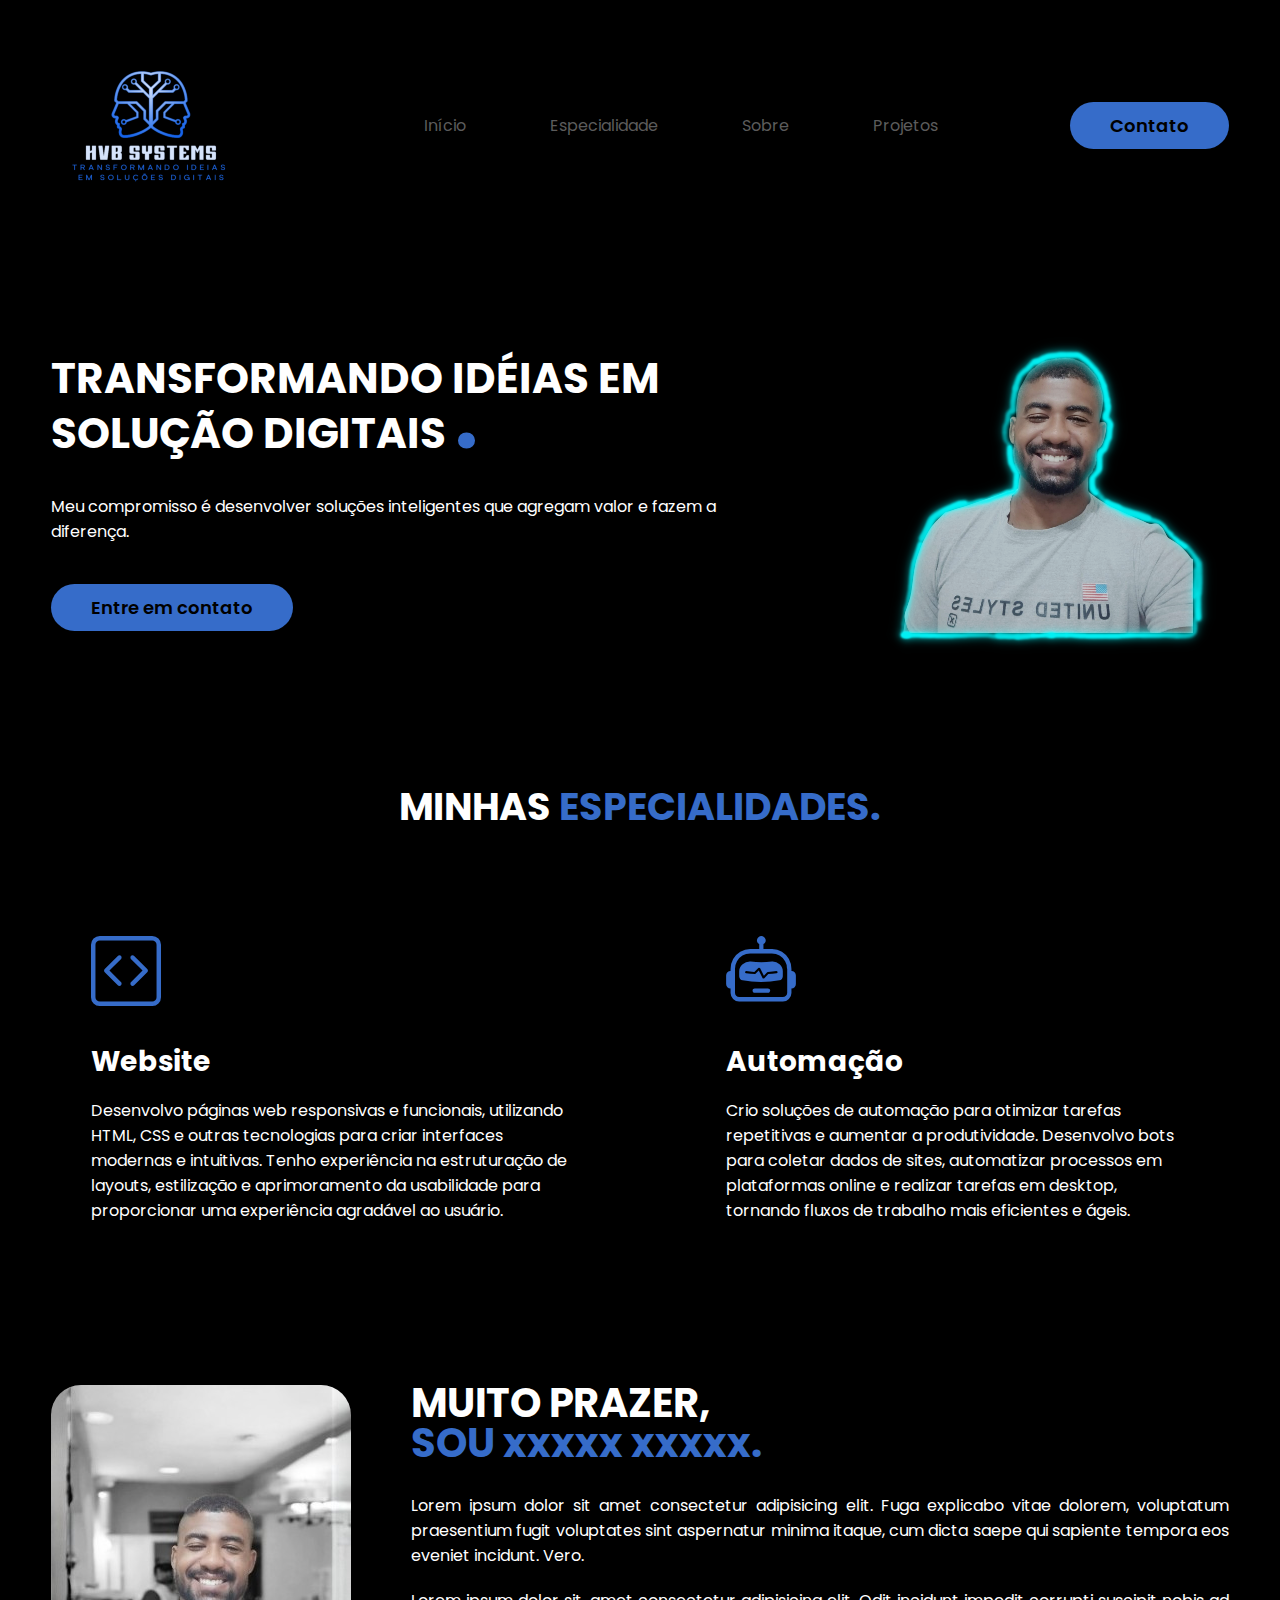
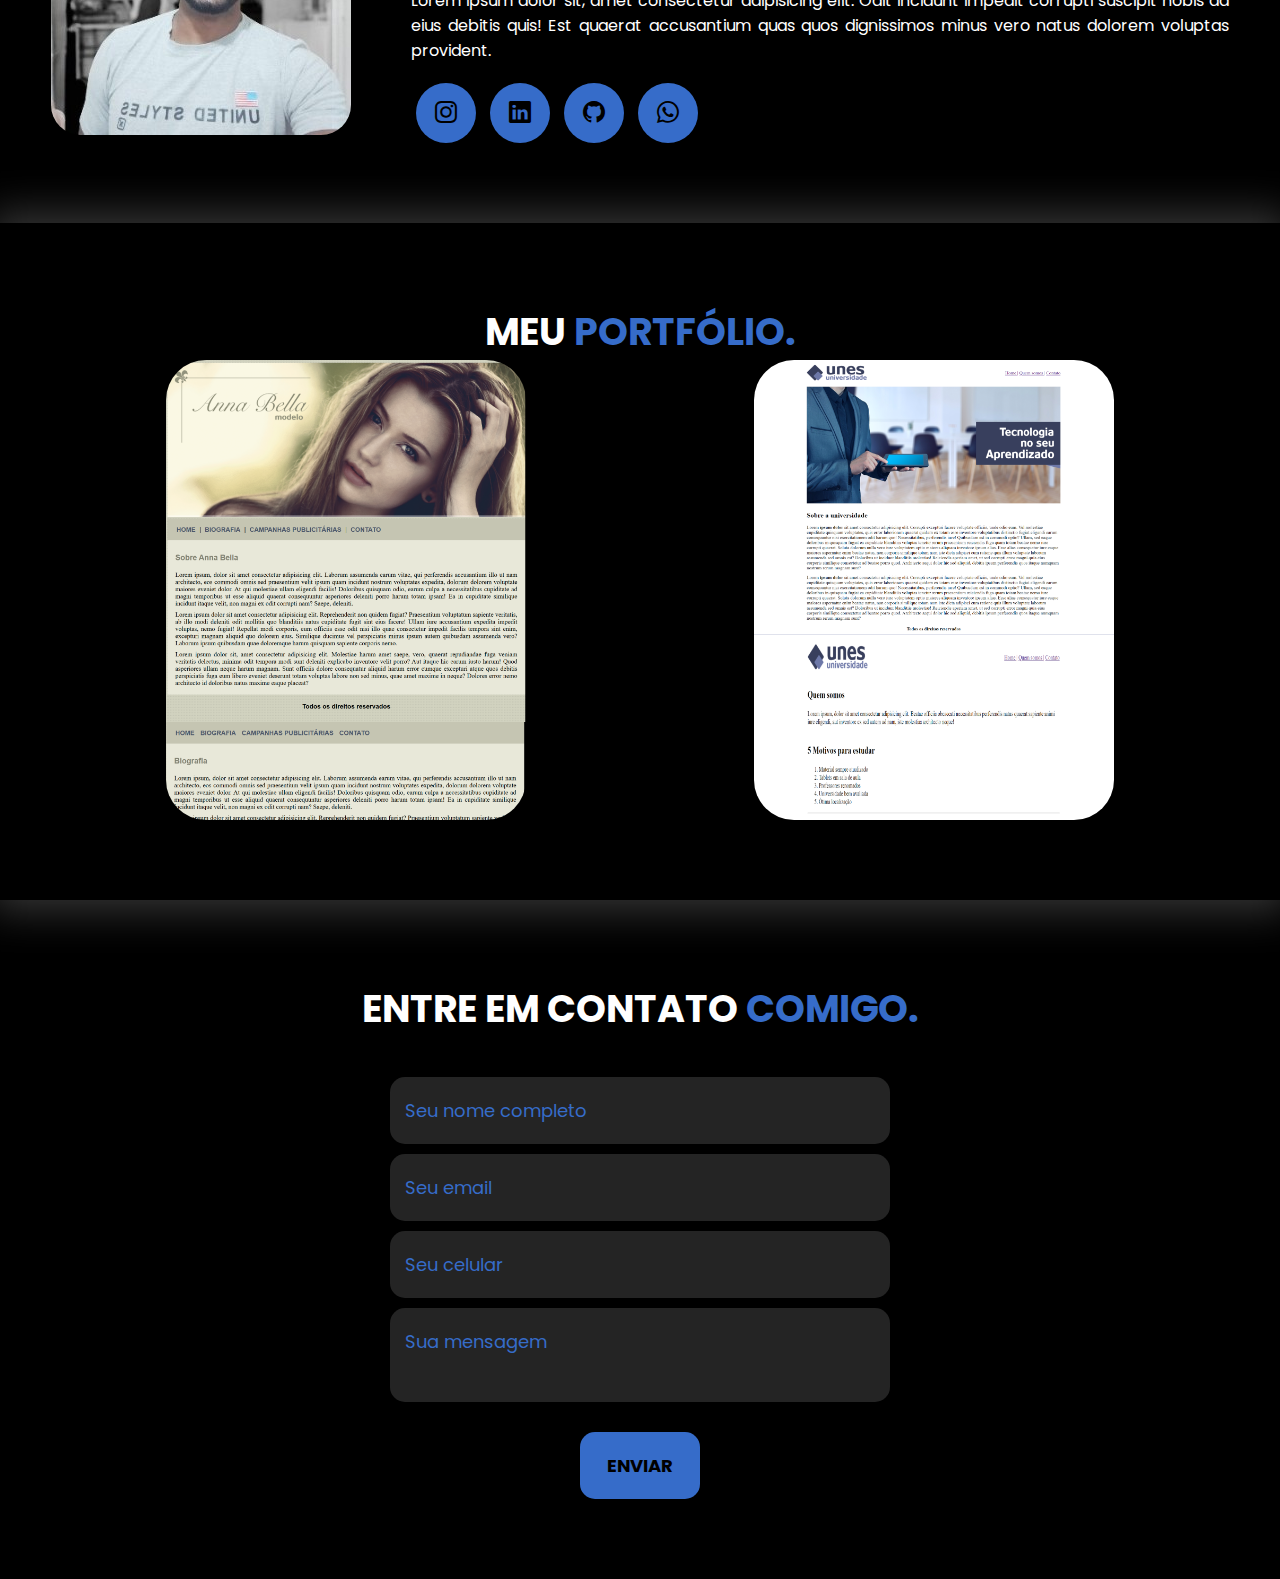
==== index.html @ 57c51aa0 "Mudança do nome home para index.html" ====
<!DOCTYPE html>
<html lang="pt">
<head>
    <meta charset="UTF-8">
    <meta name="viewport" content="width=device-width, initial-scale=1.0">
    <title>Portfólio Tafarel</title>
    <link rel="shortcut icon" href="images/favicon1.ico" type="image/x-icon">
    <!--google fonts-->
    <link rel="preconnect" href="https://fonts.googleapis.com">
<link rel="preconnect" href="https://fonts.gstatic.com" crossorigin>
<link href="https://fonts.googleapis.com/css2?family=Poppins:ital,wght@0,100;0,200;0,300;0,400;0,500;0,600;0,700;0,800;0,900;1,100;1,200;1,300;1,400;1,500;1,600;1,700;1,800;1,900&display=swap" rel="stylesheet">
    <!--fim google fonts-->
    <!--BOOTSTRAP ICONS-->
    <link rel="stylesheet" href="https://cdn.jsdelivr.net/npm/bootstrap-icons@1.11.3/font/bootstrap-icons.min.css">
    <!--FIM BOOTSTRAP ICONS-->
    <link rel="stylesheet" href="style.css">
</head>
<body>
    <header>
        <div class="interface">
            <div class="logo">
                <a href="#">
                    <img src="images/1-1png.png" alt="Logo da empresa">
                </a>
            </div><!--logotipo-->

            <nav class="menu-desktop">
                <ul>
                    <li><a href="#">Início</a></li>
                    <li><a href="#">Especialidade</a></li>
                    <li><a href="#">Sobre</a></li>
                    <li><a href="#">Projetos</a></li>
                </ul>
            </nav><!--menu-desktop-->
            <div class="btn-contato">
                <a href="#">
                    <button>Contato</button>
                </a>
            </div>
        </div><!--interface-->
    </header>

    <main>
        <section class="topo-do-site">
            <div class="interface">
                <div class="flex">
                    <div class="txt-topo-site">
                        <h1>TRANSFORMANDO IDÉIAS EM SOLUÇÃO DIGITAIS <span>.</span></h1>
                        <p>Meu compromisso é desenvolver soluções inteligentes que agregam valor e fazem a diferença.</p>
                        <div class="btn-contato">
                            <a href="#">
                                <button>Entre em contato</button>
                            </a>
                        </div><!--fim btncontato-->
                    </div><!--topo-site-->

                    <div class="img-topo-site">
                        <img src="images/eu.png" alt="">
                    </div><!--img-topo-site-->
                </div><!--flex-->
            </div><!--fim interface-->
        </section> <!--fim do topo-do-site-->
        
        <section class="especialidades">
            <div class="interface">
                <h2 class="titulo">MINHAS <span>ESPECIALIDADES.</span></h2>
                <div class="flex">
                    <div class="especialidades-box">
                        <i class="bi bi-code-square"></i>
                        <h3>Website</h3>
                        <p>Desenvolvo páginas web responsivas e funcionais, utilizando HTML, CSS e outras tecnologias para criar interfaces modernas e intuitivas. Tenho experiência na estruturação de layouts, estilização e aprimoramento da usabilidade para proporcionar uma experiência agradável ao usuário.</p>
                    </div><!--especialidades-box1-->

                    <div class="especialidades-box">
                        <i class="bi bi-robot"></i>
                        <h3>Automação</h3>
                        <p>Crio soluções de automação para otimizar tarefas repetitivas e aumentar a produtividade. Desenvolvo bots para coletar dados de sites, automatizar processos em plataformas online e realizar tarefas em desktop, tornando fluxos de trabalho mais eficientes e ágeis.</p>
                    </div><!--especialidades-box2-->
                </div> <!--fim flex-->
            </div><!--fim interface-->
        </section><!--fim especialidades-->

        <section class="sobre">
            <div class="interface">
                <div class="flex">
                    <div class="img-sobre">
                        <img src="images/eu2.png" alt="">
                    </div><!--img-sobre-->
                    <div class="txt-sobre">
                        <h2>MUITO PRAZER,
                            <span>SOU xxxxx xxxxx.</span></h2>
                            <p>Lorem ipsum dolor sit amet consectetur adipisicing elit. Fuga explicabo vitae dolorem, voluptatum praesentium fugit voluptates sint aspernatur minima itaque, cum dicta saepe qui sapiente tempora eos eveniet incidunt. Vero.</p>
                            <p>Lorem ipsum dolor sit, amet consectetur adipisicing elit. Odit incidunt impedit corrupti suscipit nobis ad eius debitis quis! Est quaerat accusantium quas quos dignissimos minus vero natus dolorem voluptas provident.</p>
                            <div class="btn-social">
                                <a href="https://www.instagram.com"><button><i class="bi bi-instagram"></i></button></a>
                                <a href="https://www.linkedin.com/in/tafarel-barbosa-6081a3156/"><button><i class="bi bi-linkedin"></i></button></a>
                                <a href="https://github.com/Tafarelbarbosa"><button><i class="bi bi-github"></i></button></a>
                                <a href="https://wa.me/553195515815?text=Olá,%20vim%20pelo%20seu%20portfólio%20online!"><button><i class="bi bi-whatsapp"></i></button></a>
                            </div><!--btb-social-->
                    </div><!--txt-sobre-->
                </div><!--FLEX-->
            </div><!--INTERFACE-->
        </section><!--sobre-->

        <section class="portfolio">
            <div class="interface">
                <h2 class="titulo">MEU <SPAN>PORTFÓLIO.</SPAN></h2>
                <div class="flex">
                    <div class="img-projeto site" style="background-image: url(images/projeto1.png);">
                        <div class="overlay">Projeto 1</div>
                    </div>
                    <div class="img-projeto site" style="background-image: url(images/projeto2.png);">
                        <div class="overlay">Projeto 2</div>
                    </div>
                </div>
            </div><!--interface-->
        </section><!--portfolio-->

        <section class="formulario">
            <div class="interface">
                <h2 class="titulo">ENTRE EM CONTATO <span>COMIGO.</span></h2>
                <form action="https://formsubmit.co/tafarelhvb@gmail.com" method="POST">
                    <input type="text" name="name" class="text" placeholder="Seu nome completo" required>
                    <input type="text" name="email" class="text" placeholder="Seu email" required>
                    <input type="text" name="celular" class="text" placeholder="Seu celular">
                    <textarea name="message" id="" placeholder="Sua mensagem" required></textarea>
                    <input type="hidden" name="_next" value="http://127.0.0.1:5500/obrigado.html">
                    <div class="btn-enviar"><input type="submit" value="ENVIAR"></div>
                </form>
            </div><!--interface-->
        </section><!--formulario-->
    </main>
    <footer>
        <div class="interface">

        </div><!--interface-->
    </footer>

</body>
</html>
---- style.css ----
/*ESTILO GERAL*/


*{
    margin: 0;
    padding: ;
    box-sizing: border-box;
    font-family: "Poppins", serif;
}

body{
    background-color: black;
    height: 100vh;
}

.interface{
    max-width: 1280px;
    margin: 0 auto;
}

.flex{
    display: flex;
}

.btn-contato button{
    padding: 10px 40px;
    font-size: 18px;
    font-weight: 600;
    background: #366CC9;
    border: 0;
    border-radius: 30px;
    cursor: pointer;
    transition: .2s;
}

h2.titulo{
    color: white;
    font-size: 38px;
    text-align: center;
}

h2.titulo span{
    color: #366CC9;
}

button:hover, form .btn-enviar input:hover{
    box-shadow: 0px 0px 8px #366CC9;
    transform: scale(1.05);
}



/*ESTILO DO CABEÇALHO*/
header{
    padding: 40px 4%;
}


header > .interface{
    display: flex;
    align-items: center;
    justify-content: space-between;
}

header a{
    color: #5c5c5c;
    text-decoration: none;
    display: inline-block;
    transition: .2s;
}

header a:hover{
    color: #fff;
    transform: scale(1.5);
   
}

header nav ul{
    list-style-type: none;
}

header nav ul li{
    display: inline-block;
    padding: 0 40px;
    
}

/*ESTILO DO TOPO DO SITE*/

section.topo-do-site{
    padding: 40px 4%;

}

section.topo-do-site .flex{
    align-items: center;
    justify-content: center;
    gap: 90px;
}

.topo-do-site h1{
    color: #fff;
    font-size: 42px;
    line-height: 40px;
}

.topo-do-site .txt-topo-site h1 span{
    color: #366CC9;
    font-size: 84px;
}

.topo-do-site .txt-topo-site p{
    color: #fff;
    margin: 40px 0px;
}

.topo-do-site .img-topo-site img{
    position: relative;
    animation: flutuar 2s ease-in-out infinite alternate;  
}

@keyframes flutuar{
    0%{
        top: 0;
    }
    100%{
        top: 30px;
    }
}

/*ESTILO DAS ESPECIALIDADES*/

section.especialidades{
    padding: 40px 4%;
    
}

section.especialidades .flex{
    gap: 60px;
}

.especialidades .especialidades-box{
    color: white;
    padding: 40px;
    border-radius: 20px;
    margin-top: 45px;
    transition: 1s;
}

.especialidades .especialidades-box:hover{
    transform: scale(1.05);
    box-shadow: 0 0 20px #ffffff78;
}

.especialidades .especialidades-box i{
    font-size: 70px;
    color: #366CC9;
}

.especialidades .especialidades-box h3{
    font-size: 28px;
    margin: 15px 0;
}

/*ESTILO SOBRE*/

section.sobre{
    padding: 80px 4%;
}

section.sobre .flex{
    align-items: center;
    gap: 60px;
}
.sobre .txt-sobre{
    color: white;
}

.sobre .txt-sobre h2{
    font-size: 40px;
    line-height: 40px;
    margin-bottom: 30px;
}

.sobre .txt-sobre h2 span{
    color: #366CC9;
    display: block;
}

.sobre .txt-sobre p{
    margin: 20px 0px;
    text-align: justify;
}

.img-sobre img{
    border-radius: 30px;
}

.sobre .txt-sobre .btn-social button{
    width: 60px;
    height: 60px;
    border-radius: 50%;
    border: 0;
    background-color: #366CC9;
    font-size: 22px;
    cursor: pointer;
    margin: 0 5px;
    transition: .2s;
}

/*ESTILO PORTFOLIO*/
section.portfolio{
    padding: 80px 4%;
    box-shadow: 0px 0px 40px 10px rgba(255, 255, 255, 0.221);
}

section.portfolio .flex{
    justify-content: space-around;
}

.img-projeto{
    width: 360px;
    height: 460px;
    background-size: cover; /*deixar a imagem ajustada*/
    background-position: 100% 0%;
    transition: 5s;
    border-radius: 40px;
    cursor: pointer;
    position: relative;
}

.img-projeto:hover{
    background-position: 100% 100%;
}

.overlay{
    position: absolute;
    top: 0;
    left: 0;
    width: 100%;
    height: 100%;
    background-color: #000000ad;
    border-radius: 40px;
    display: flex;
    align-items: center;
    justify-content: center;
    font-size: 24px;
    font-weight: 600;
    color: white;
    opacity: 0;
    transition: .5s;
}

.overlay:hover{
    opacity: 1;
}

/*ESTILO DO FORUMULÁRIO DE CONTATO*/
section.formulario{
    padding: 80px 4%;
}

form{
    max-width: 500px;
    margin: 0 auto;
    display: flex;
    justify-content: center;
    flex-direction: column;
    gap: 10px;
    margin-top: 40px;
}

form input, form textarea{
    width: 100%;
    background-color: #242424;
    border: 0;
    outline: 0;
    padding: 20px 15px;
    border-radius: 15px;
    color: white;
    font-size: 18px;
}

form input::placeholder ,form textarea::placeholder{
    color: #366CC9;
}

form textarea{
    resize: none;
    max-height: 200px;
}

form .btn-enviar{
    margin-top: 20px;    
    text-align: center;
}

form .btn-enviar input{
    width: 120px;
    background-color: #366CC9;
    color: black;
    font-weight: 700;
    cursor: pointer;
    transition: .2s;
}
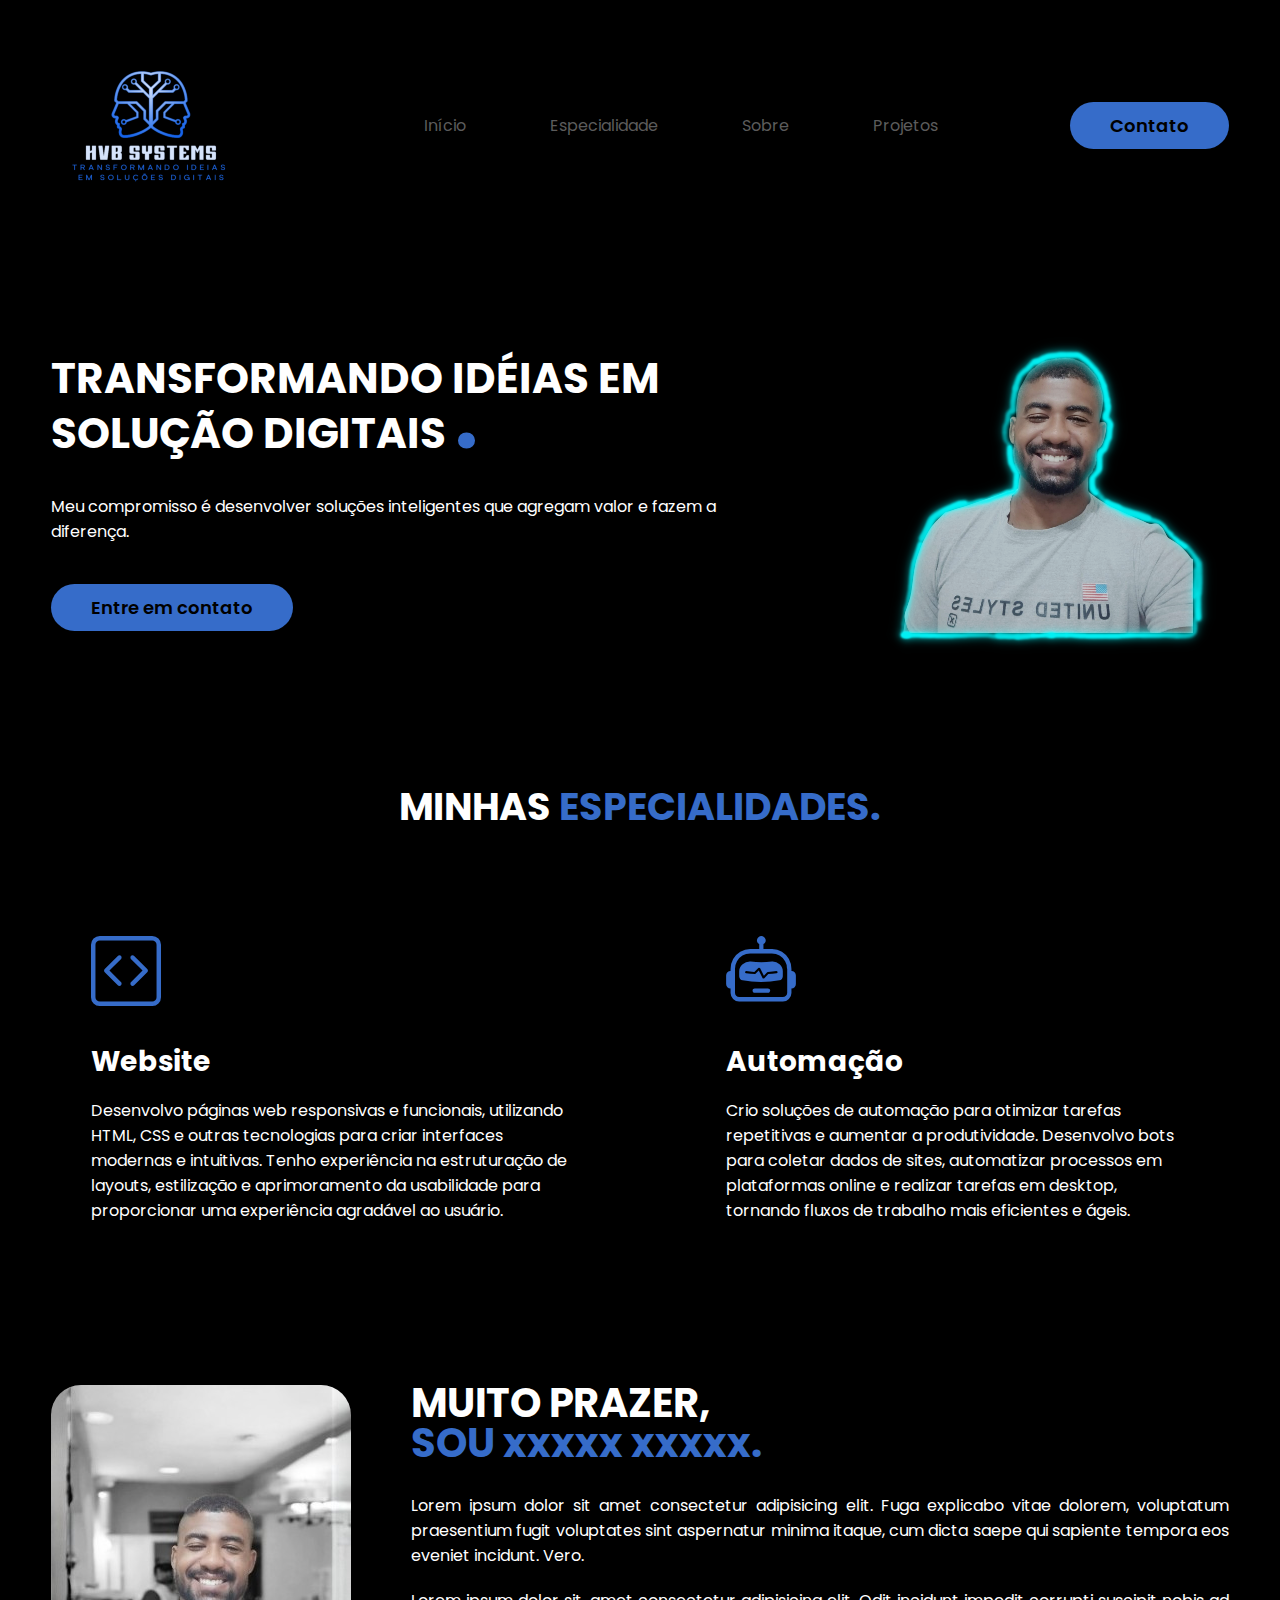
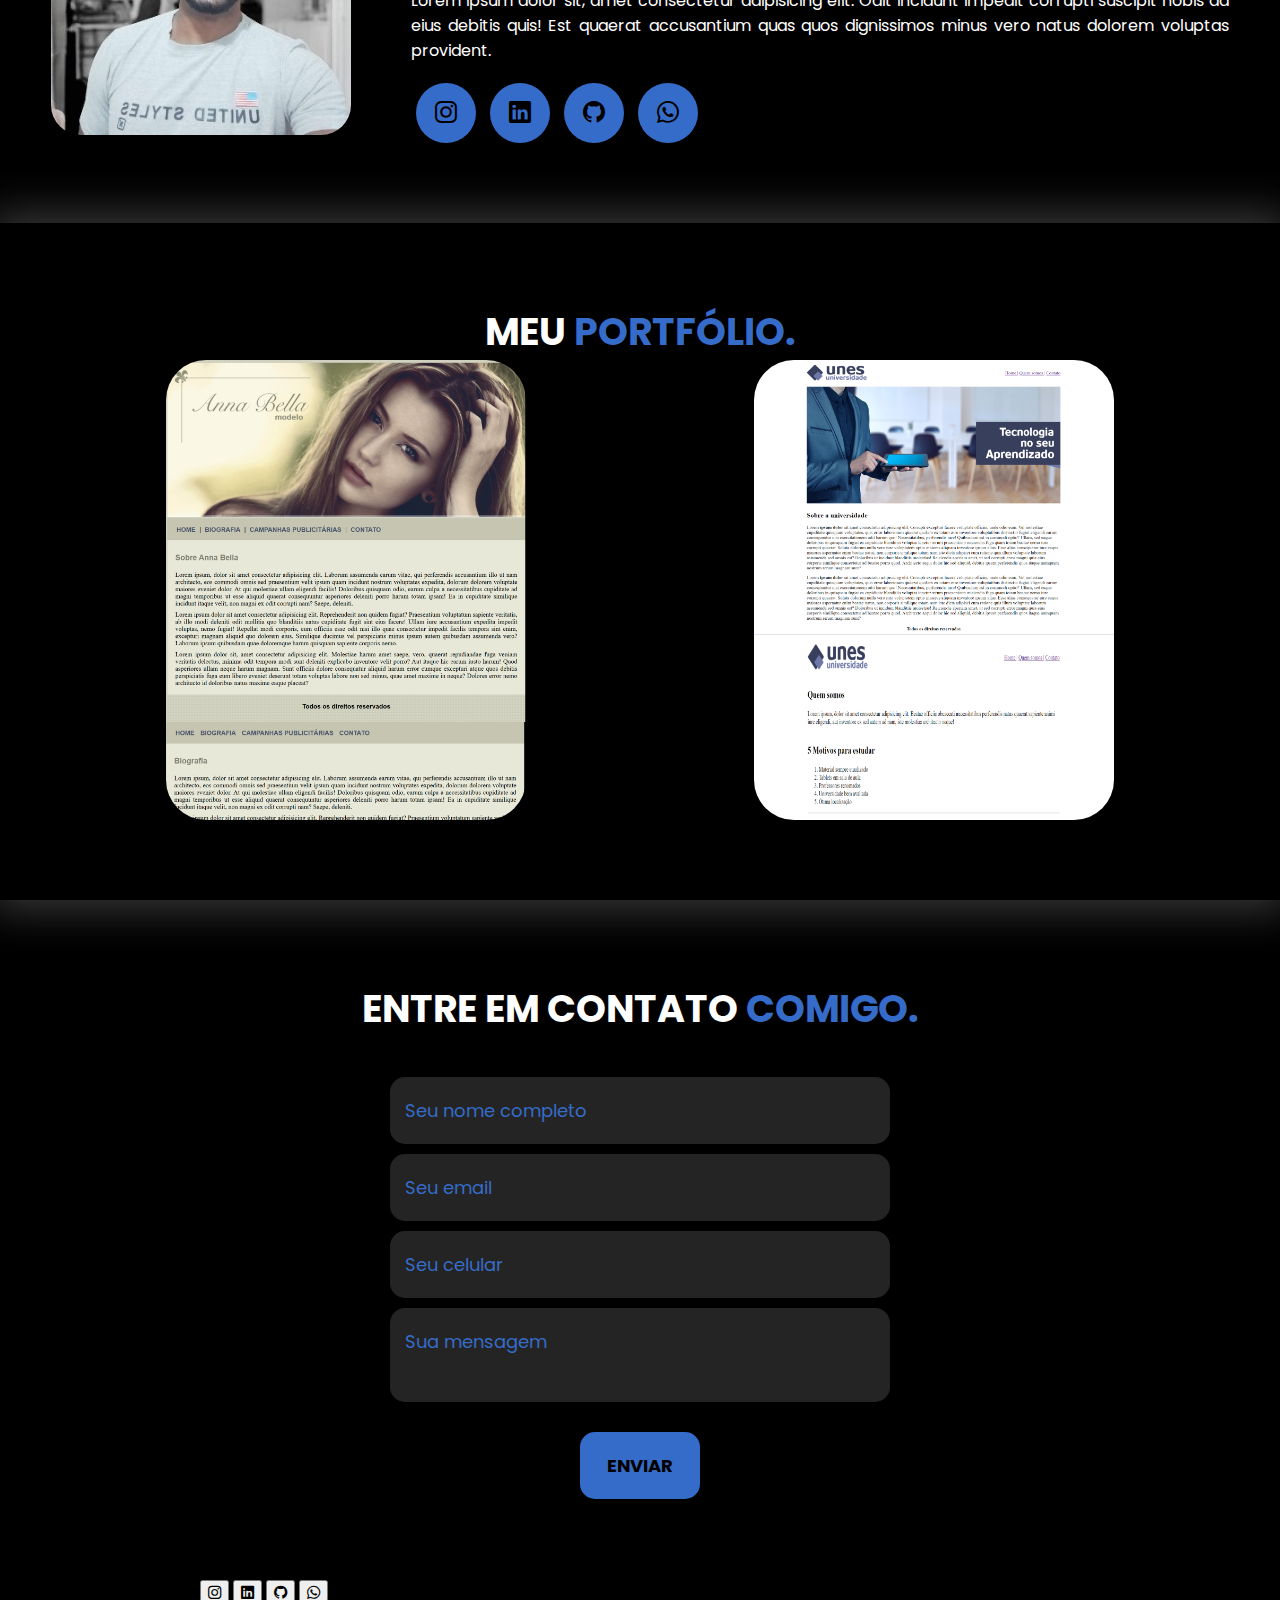
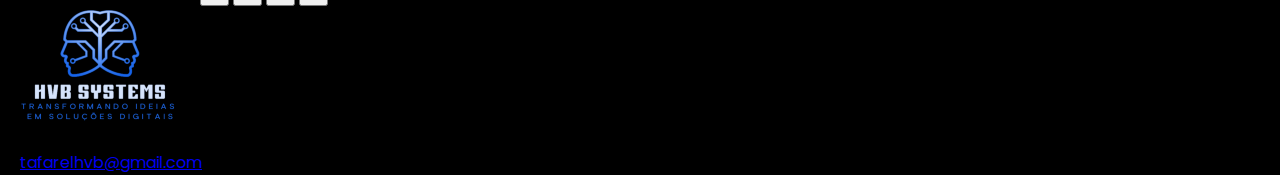
==== commit 59368cd1: "criei o rodapé para o index" ====
--- a/index.html
+++ b/index.html
@@ -124,7 +124,7 @@
                     <input type="text" name="email" class="text" placeholder="Seu email" required>
                     <input type="text" name="celular" class="text" placeholder="Seu celular">
                     <textarea name="message" id="" placeholder="Sua mensagem" required></textarea>
-                    <input type="hidden" name="_next" value="http://127.0.0.1:5500/obrigado.html">
+                    <input type="hidden" name="_next" value="https://tafarelbarbosa.github.io/portfolio-/obrigado.html">
                     <div class="btn-enviar"><input type="submit" value="ENVIAR"></div>
                 </form>
             </div><!--interface-->
@@ -132,7 +132,24 @@
     </main>
     <footer>
         <div class="interface">
+            <div class="line-footer">
+                <div class="flex">
+                    <div class="logo-footer">
+                        <img src="images/1-1png.png" alt="">
+                    </div><!--logo-footer-->
 
+                    <div class="btn-social">
+                        <a href="#"><button><i class="bi bi-instagram"></i></button></a>
+                        <a href="#"><button><i class="bi bi-linkedin"></i></button></a>
+                        <a href="#"><button><i class="bi bi-github"></i></button></a>
+                        <a href="#"><button><i class="bi bi-whatsapp"></i></button></a>
+                    </div><!--btn-social-->
+                </div><!--flex-->
+            </div> <!--line-footer-->
+                
+            <div class="line-footer borda">
+                <p><i class="bi bi-envelope-fill"></i> <a href="mailto:tafarelhvb@gmail.com">tafarelhvb@gmail.com</a></p>
+            </div><!--line-footer-->
         </div><!--interface-->
     </footer>
 
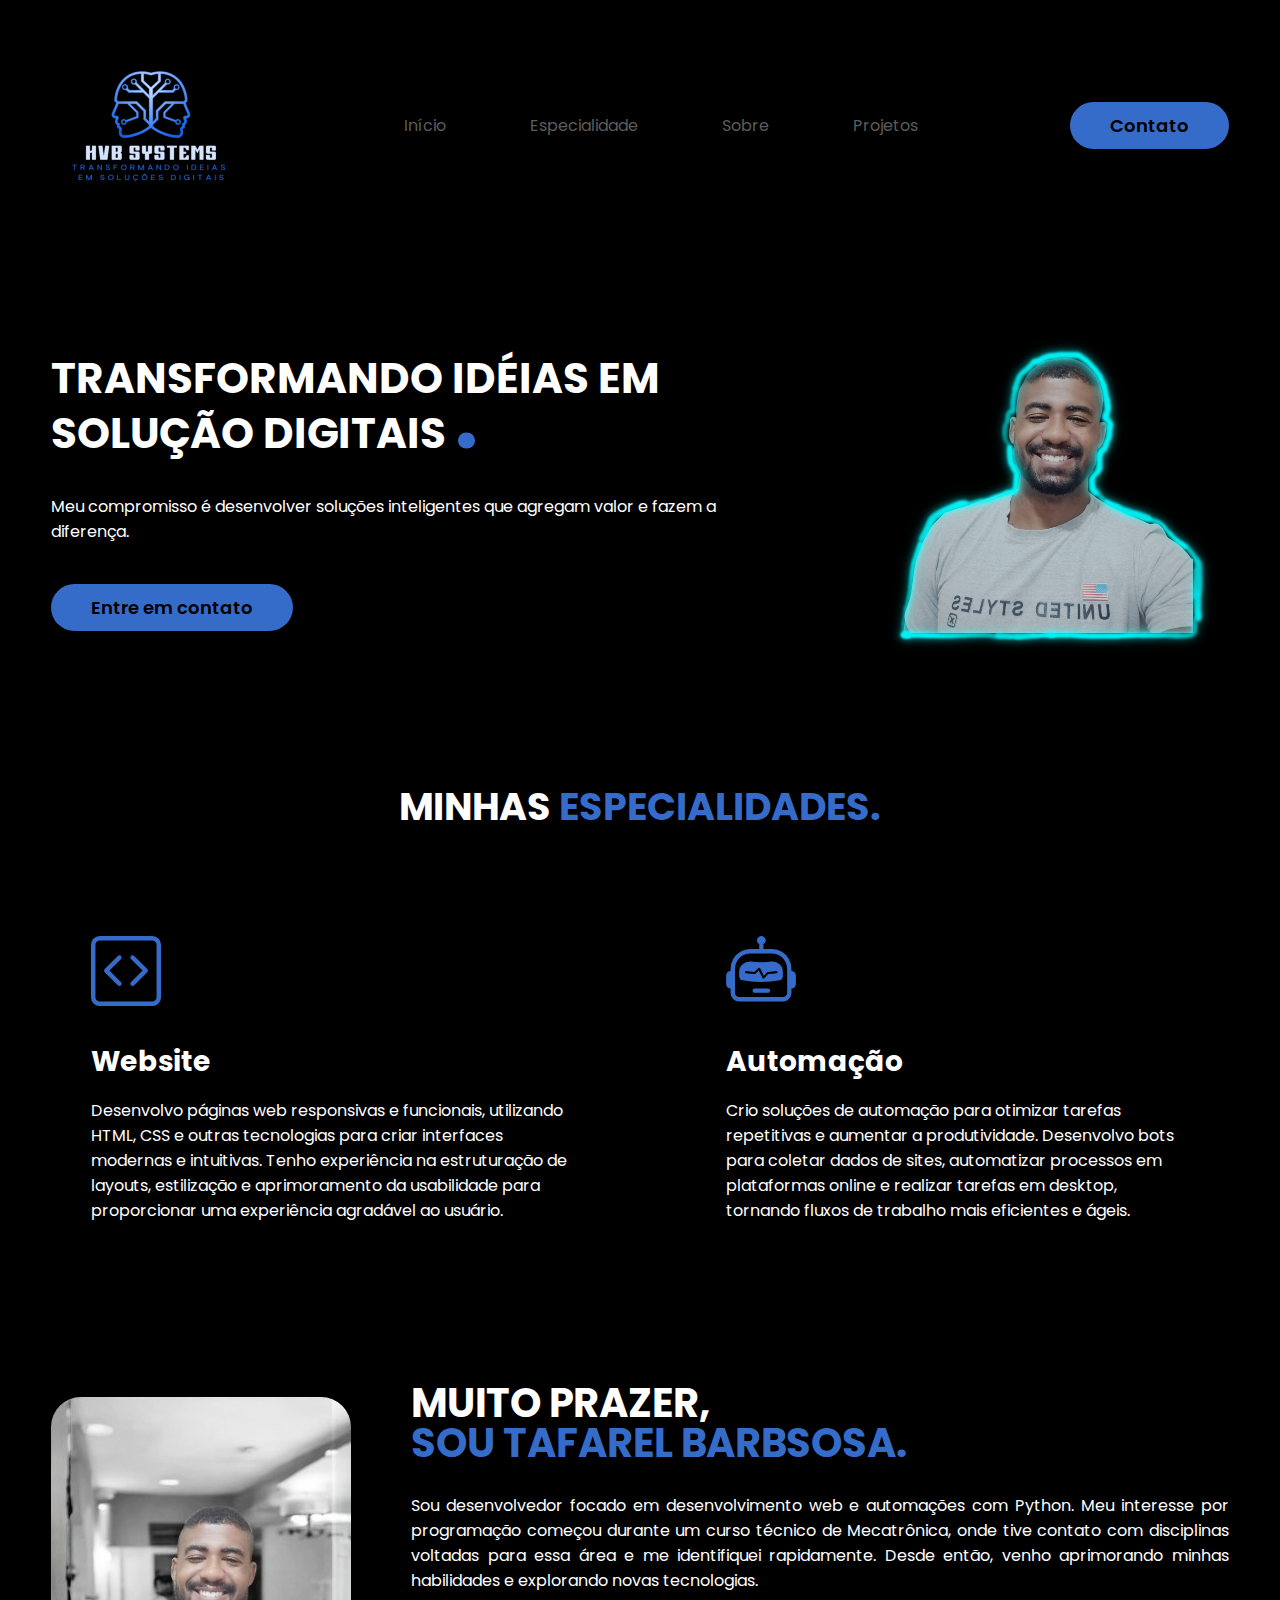
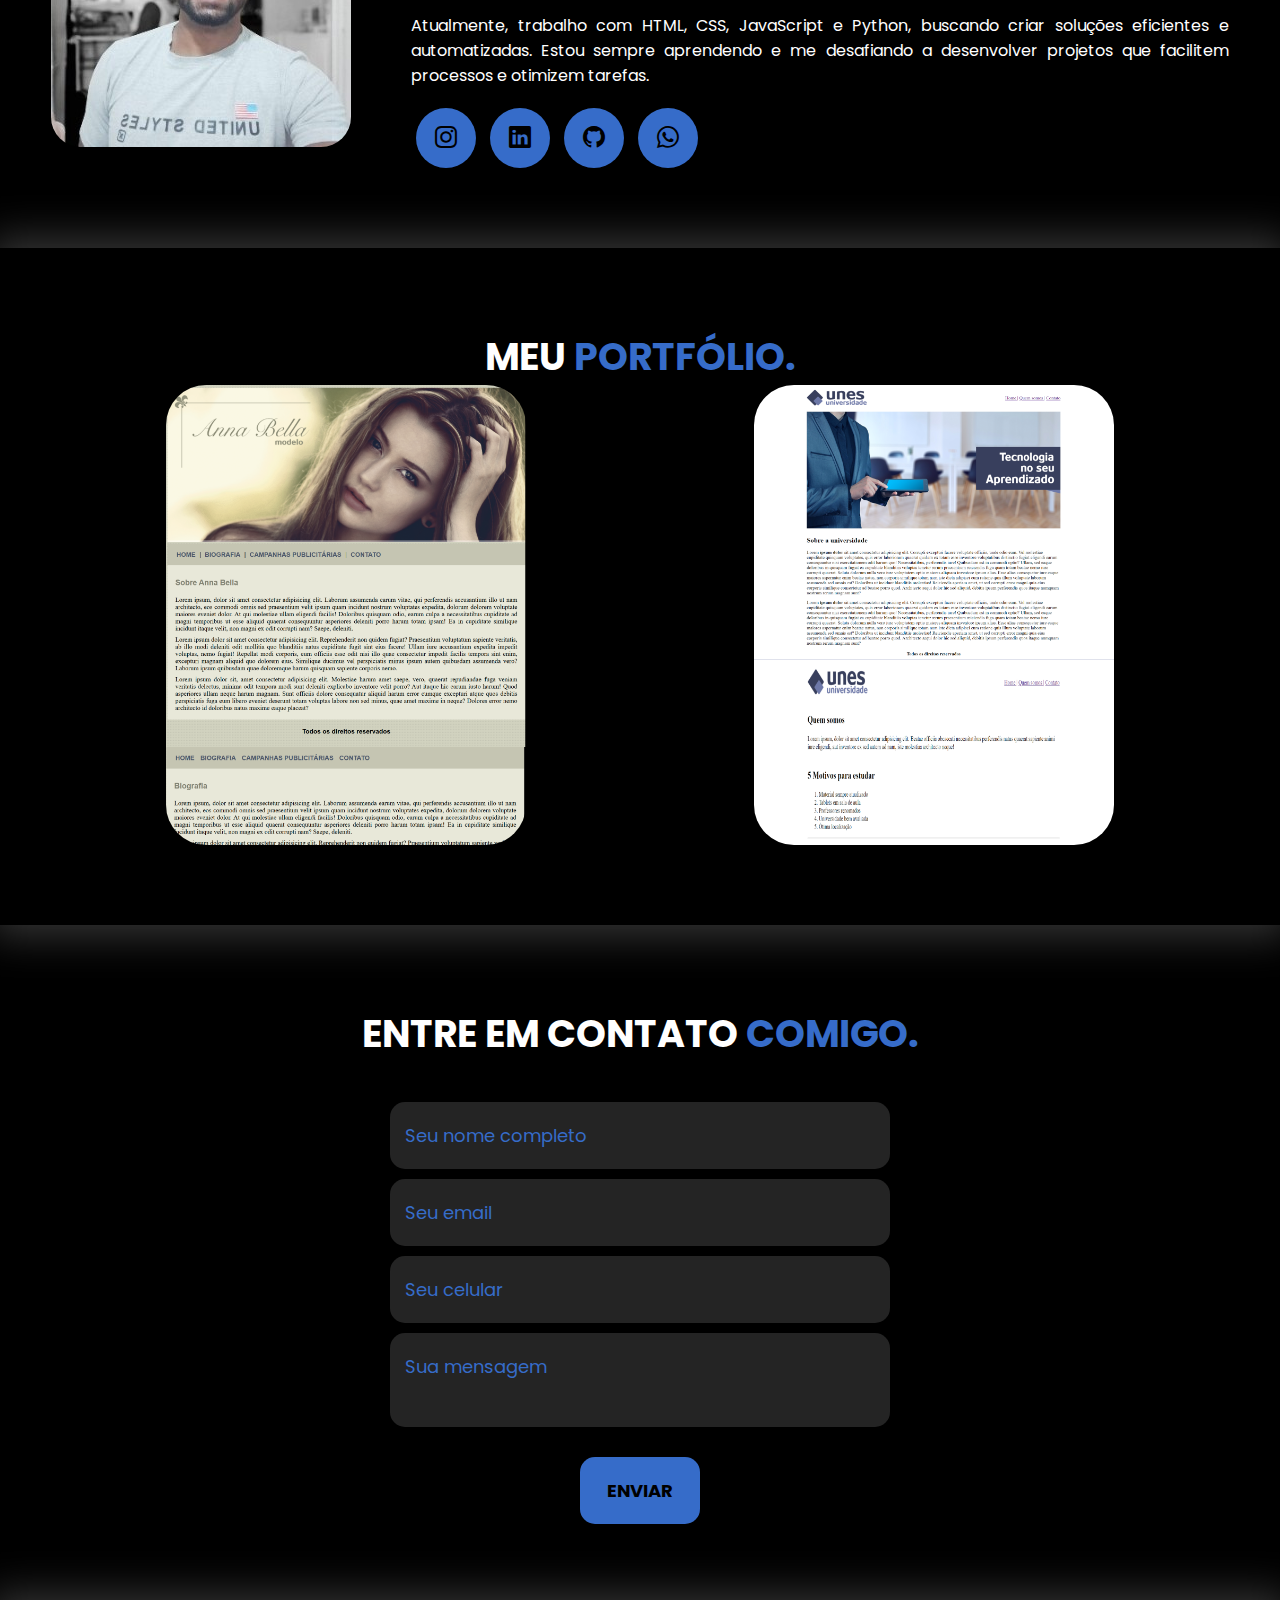
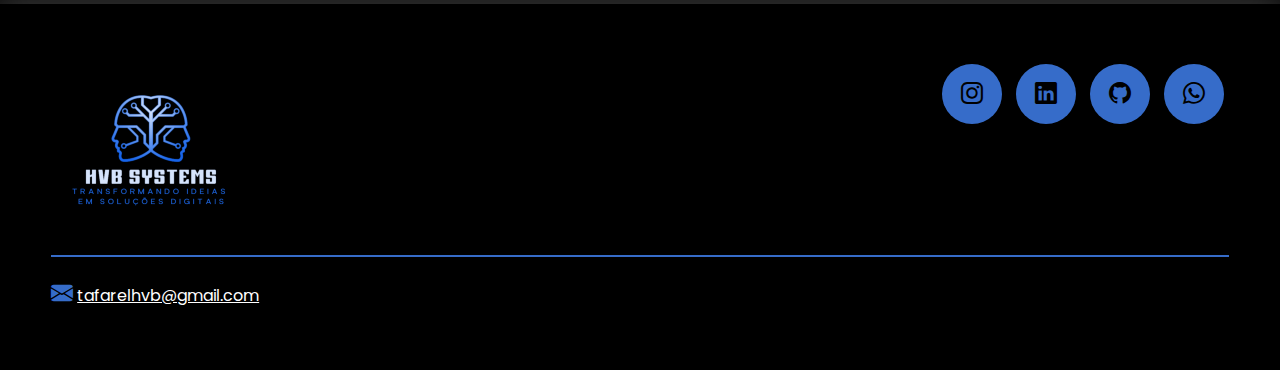
==== commit f28e4745: "alterado o texto do título quem sou eu" ====
--- a/index.html
+++ b/index.html
@@ -88,9 +88,14 @@
                     </div><!--img-sobre-->
                     <div class="txt-sobre">
                         <h2>MUITO PRAZER,
-                            <span>SOU xxxxx xxxxx.</span></h2>
-                            <p>Lorem ipsum dolor sit amet consectetur adipisicing elit. Fuga explicabo vitae dolorem, voluptatum praesentium fugit voluptates sint aspernatur minima itaque, cum dicta saepe qui sapiente tempora eos eveniet incidunt. Vero.</p>
-                            <p>Lorem ipsum dolor sit, amet consectetur adipisicing elit. Odit incidunt impedit corrupti suscipit nobis ad eius debitis quis! Est quaerat accusantium quas quos dignissimos minus vero natus dolorem voluptas provident.</p>
+                            <span>SOU TAFAREL BARBSOSA.</span></h2>
+                            <p>
+                                Sou desenvolvedor focado em desenvolvimento web e automações com Python. Meu interesse por programação começou durante um curso técnico de Mecatrônica, onde tive contato com disciplinas voltadas para essa área e me identifiquei rapidamente. Desde então, venho aprimorando minhas habilidades e explorando novas tecnologias.
+                            </p>
+
+                            <p>
+                                Atualmente, trabalho com HTML, CSS, JavaScript e Python, buscando criar soluções eficientes e automatizadas. Estou sempre aprendendo e me desafiando a desenvolver projetos que facilitem processos e otimizem tarefas.
+                            </p>
                             <div class="btn-social">
                                 <a href="https://www.instagram.com"><button><i class="bi bi-instagram"></i></button></a>
                                 <a href="https://www.linkedin.com/in/tafarel-barbosa-6081a3156/"><button><i class="bi bi-linkedin"></i></button></a>
--- a/style.css
+++ b/style.css
@@ -3,9 +3,9 @@
 
 *{
     margin: 0;
-    padding: ;
+    padding: 0;
     box-sizing: border-box;
-    font-family: "Poppins", serif;
+    font-family: "Poppins", sans-serif;
 }
 
 body{
@@ -48,7 +48,10 @@
     transform: scale(1.05);
 }
 
-
+.logo a:hover{
+    transform: none;
+    cursor:default;
+}
 
 /*ESTILO DO CABEÇALHO*/
 header{
@@ -72,7 +75,6 @@
 header a:hover{
     color: #fff;
     transform: scale(1.5);
-   
 }
 
 header nav ul{
@@ -116,7 +118,7 @@
 
 .topo-do-site .img-topo-site img{
     position: relative;
-    animation: flutuar 2s ease-in-out infinite alternate;  
+    animation: flutuar 2s ease-in-out infinite alternate;
 }
 
 @keyframes flutuar{
@@ -196,7 +198,7 @@
     border-radius: 30px;
 }
 
-.sobre .txt-sobre .btn-social button{
+.btn-social button{
     width: 60px;
     height: 60px;
     border-radius: 50%;
@@ -291,7 +293,7 @@
 }
 
 form .btn-enviar{
-    margin-top: 20px;    
+    margin-top: 20px;
     text-align: center;
 }
 
@@ -302,4 +304,114 @@
     font-weight: 700;
     cursor: pointer;
     transition: .2s;
-}+}
+
+/*RODAPÉ*/
+
+footer{
+    padding: 40px 4%;
+    box-shadow: 0px 0px 40px 10px rgba(255, 255, 255, 0.221);
+}
+
+footer .flex{
+    justify-content: space-between; /*só funciona com o display flax*/
+}
+
+footer .line-footer{
+    padding: 20px 0;
+}
+
+.borda{
+    border-top: 2px solid #366CC9;
+}
+
+footer .line-footer p i{
+    color: #366CC9;
+    font-size: 22px;
+}
+
+footer .line-footer p a{
+    color: white;
+}
+
+@media screen and (max-width: 1020px){
+    /*classes gerais*/
+    .flex{
+        flex-direction: column;
+    }
+
+    h2.titulo{
+        font-size: 30px;
+        line-height: 30px;
+    }
+
+    .topo-do-site .flex{
+        flex-direction: column-reverse;
+    }
+    
+    /*cabeçalho*/
+    .menu-desktop, .btn-contato{
+        display: none;
+    }
+    
+    /*topo do site*/
+
+    section.topo-do-site .flex{
+        gap: 40px;
+    }
+
+    section.topo-do-site{
+        padding: 0px 8%;
+    
+    }
+
+    .topo-do-site h1{
+        font-size: 30px;
+    }
+
+    .topo-do-site .img-topo-site img{
+        width: 100%;
+    }
+
+    /*especialidades*/
+    section.especialidades{
+        padding: 40px 8%;
+    }
+
+    /*sobre*/
+
+    section.sobre{
+        padding: 80px 8%;
+    }
+
+    section.sobre .flex{
+        flex-direction: column-reverse;
+    }
+
+    .sobre .txt-sobre h2{
+        font-size: 34px;
+        line-height: 40px;
+        text-align: center;
+    }
+
+    .btn-social{
+        text-align: center;
+    }
+    
+    /*portfolio*/
+    section.portfolio{
+        padding: 80px 8%;
+    }
+
+    .img-projeto{
+        width: 100%;
+        max-width: 360px;
+        margin: 20px auto;
+    }
+    
+    /*rodape*/
+    footer .line-footer{
+        text-align: center;
+    }
+}
+
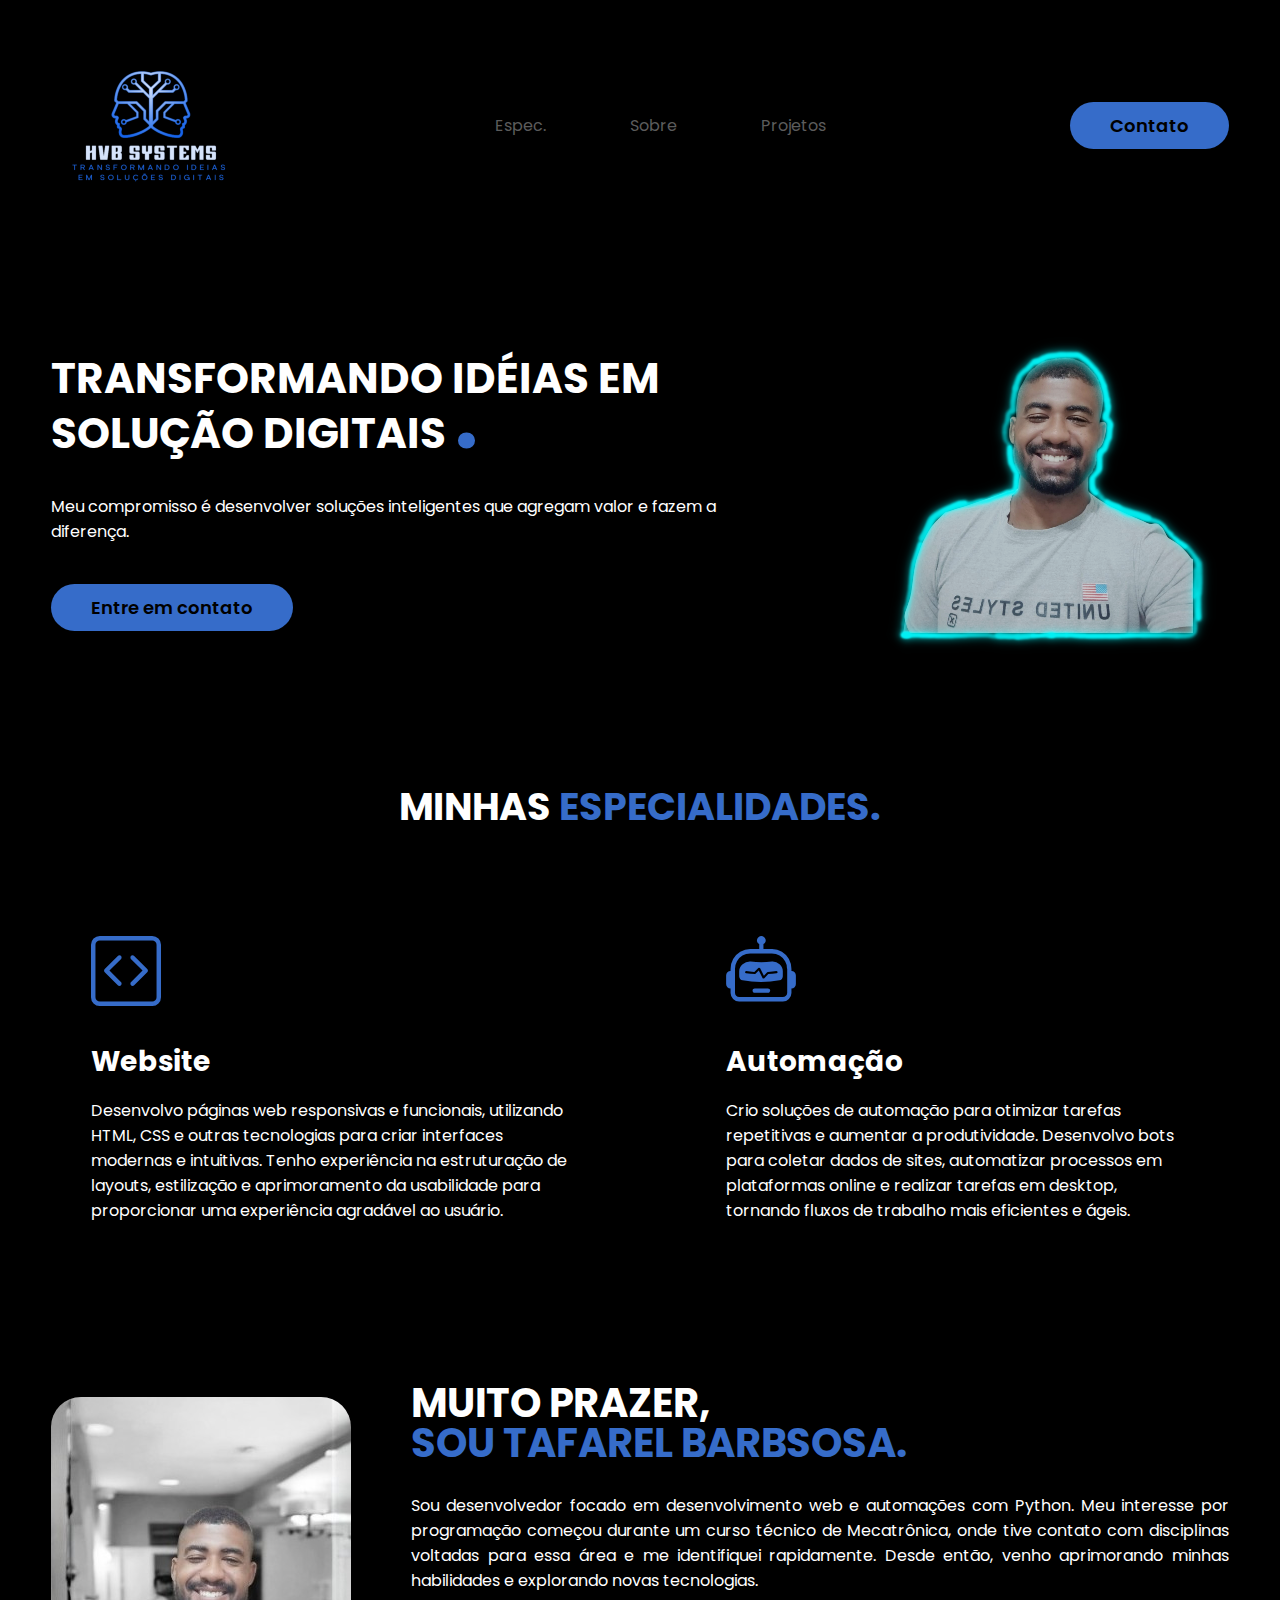
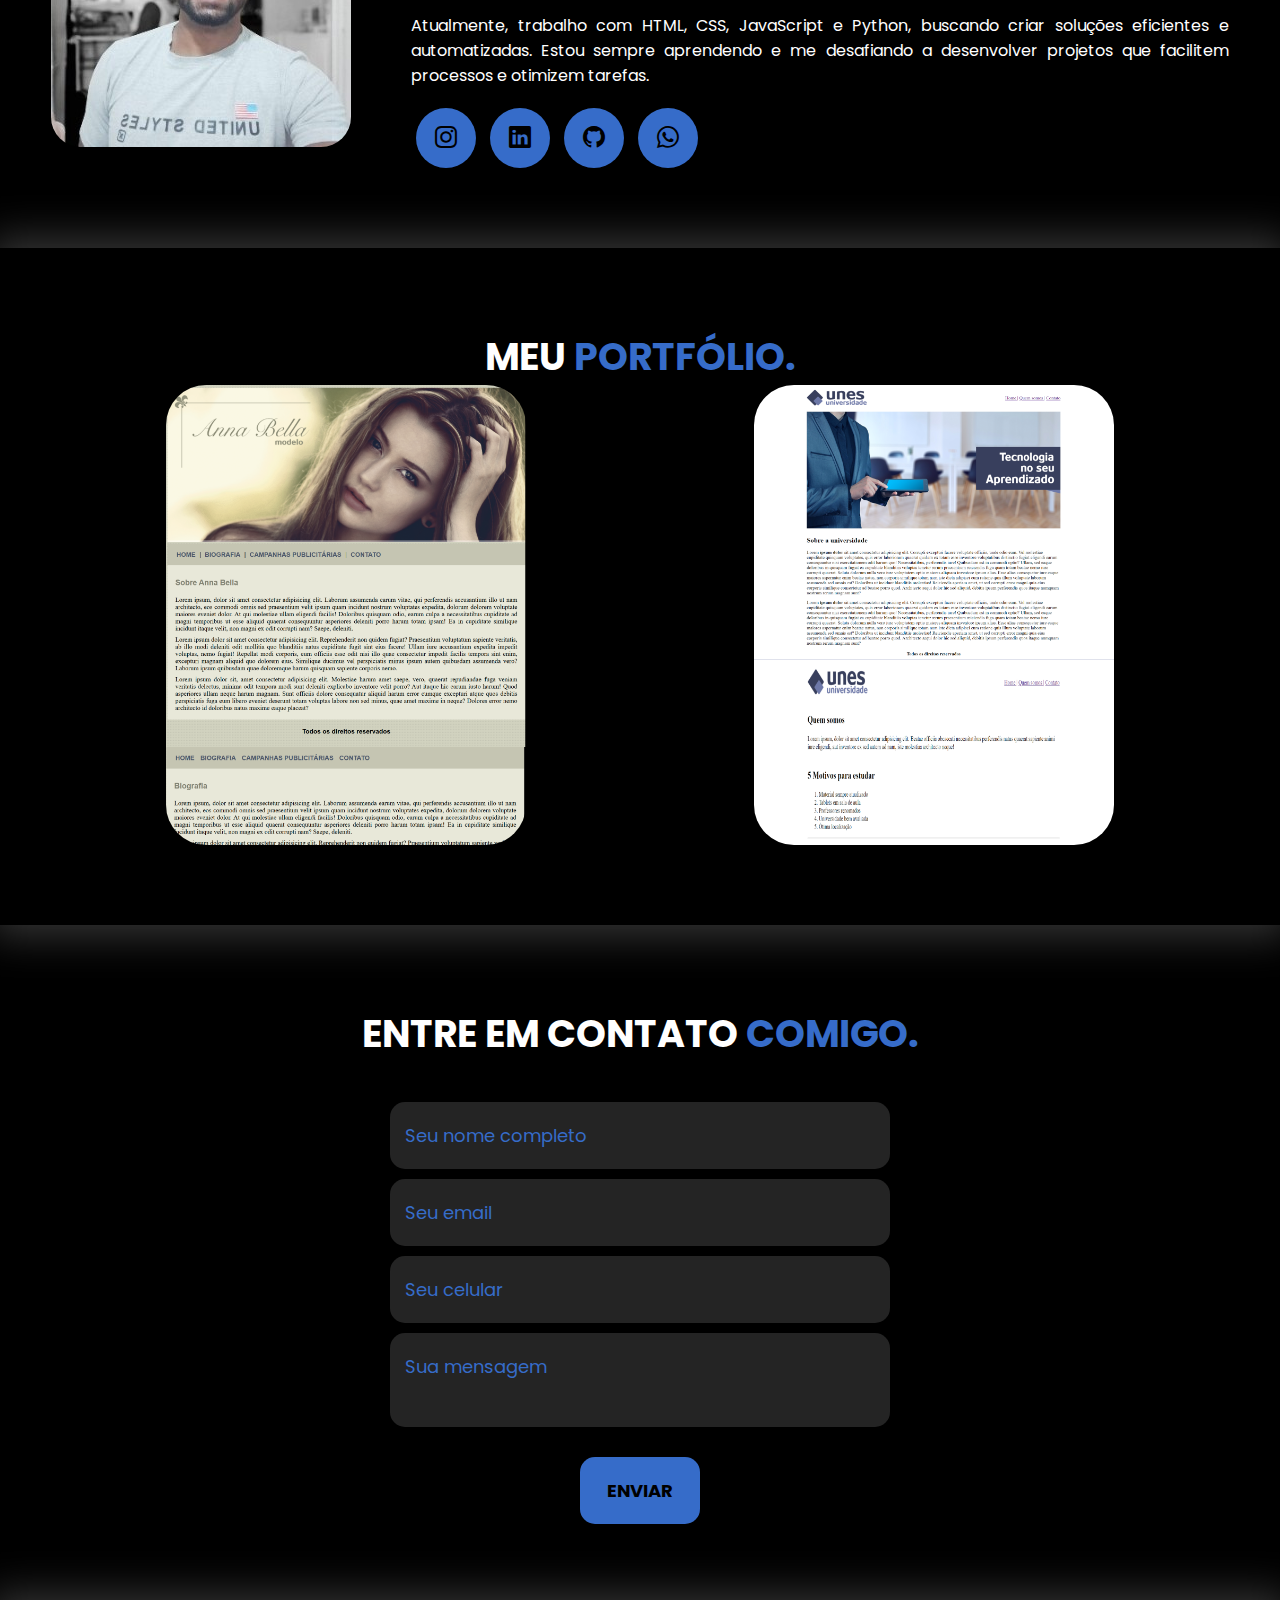
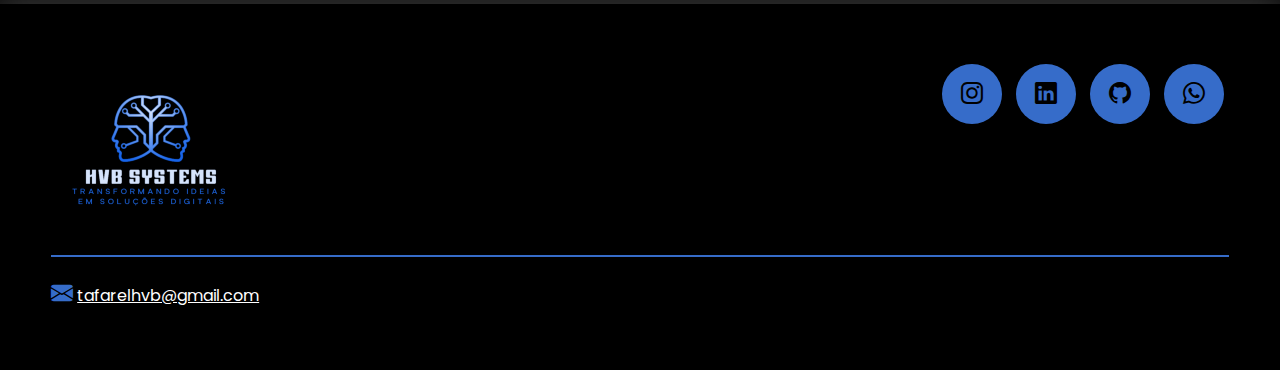
==== commit 91448b43: "Removi o link de início e a abreviei o nome do link de especialides para espec." ====
--- a/index.html
+++ b/index.html
@@ -26,14 +26,13 @@
 
             <nav class="menu-desktop">
                 <ul>
-                    <li><a href="#">Início</a></li>
-                    <li><a href="#">Especialidade</a></li>
-                    <li><a href="#">Sobre</a></li>
-                    <li><a href="#">Projetos</a></li>
+                    <li><a href="#especialidade">Espec.</a></li>
+                    <li><a href="#sobre">Sobre</a></li>
+                    <li><a href="#projetos">Projetos</a></li>
                 </ul>
             </nav><!--menu-desktop-->
             <div class="btn-contato">
-                <a href="#">
+                <a href="#contato">
                     <button>Contato</button>
                 </a>
             </div>
@@ -45,15 +44,15 @@
             <div class="interface">
                 <div class="flex">
                     <div class="txt-topo-site">
-                        <h1>TRANSFORMANDO IDÉIAS EM SOLUÇÃO DIGITAIS <span>.</span></h1>
+                        <h1 id="inicio">TRANSFORMANDO IDÉIAS EM SOLUÇÃO DIGITAIS <span>.</span></h1>
                         <p>Meu compromisso é desenvolver soluções inteligentes que agregam valor e fazem a diferença.</p>
                         <div class="btn-contato">
-                            <a href="#">
+                            <a href="#contato">
                                 <button>Entre em contato</button>
                             </a>
                         </div><!--fim btncontato-->
                     </div><!--topo-site-->
-
+                    
                     <div class="img-topo-site">
                         <img src="images/eu.png" alt="">
                     </div><!--img-topo-site-->
@@ -63,7 +62,7 @@
         
         <section class="especialidades">
             <div class="interface">
-                <h2 class="titulo">MINHAS <span>ESPECIALIDADES.</span></h2>
+                <h2 id="especialidade" class="titulo">MINHAS <span>ESPECIALIDADES.</span></h2>
                 <div class="flex">
                     <div class="especialidades-box">
                         <i class="bi bi-code-square"></i>
@@ -87,7 +86,7 @@
                         <img src="images/eu2.png" alt="">
                     </div><!--img-sobre-->
                     <div class="txt-sobre">
-                        <h2>MUITO PRAZER,
+                        <h2 id="sobre">MUITO PRAZER,
                             <span>SOU TAFAREL BARBSOSA.</span></h2>
                             <p>
                                 Sou desenvolvedor focado em desenvolvimento web e automações com Python. Meu interesse por programação começou durante um curso técnico de Mecatrônica, onde tive contato com disciplinas voltadas para essa área e me identifiquei rapidamente. Desde então, venho aprimorando minhas habilidades e explorando novas tecnologias.
@@ -109,7 +108,7 @@
 
         <section class="portfolio">
             <div class="interface">
-                <h2 class="titulo">MEU <SPAN>PORTFÓLIO.</SPAN></h2>
+                <h2 id="projetos" class="titulo">MEU <SPAN>PORTFÓLIO.</SPAN></h2>
                 <div class="flex">
                     <div class="img-projeto site" style="background-image: url(images/projeto1.png);">
                         <div class="overlay">Projeto 1</div>
@@ -121,9 +120,9 @@
             </div><!--interface-->
         </section><!--portfolio-->
 
-        <section class="formulario">
+        <section id="contato1" class="formulario">
             <div class="interface">
-                <h2 class="titulo">ENTRE EM CONTATO <span>COMIGO.</span></h2>
+                <h2 id="contato" class="titulo">ENTRE EM CONTATO <span>COMIGO.</span></h2>
                 <form action="https://formsubmit.co/tafarelhvb@gmail.com" method="POST">
                     <input type="text" name="name" class="text" placeholder="Seu nome completo" required>
                     <input type="text" name="email" class="text" placeholder="Seu email" required>
--- a/style.css
+++ b/style.css
@@ -334,6 +334,46 @@
     color: white;
 }
 
+/*segunda página*/
+
+
+
+
+.txt-topo-site-segunda-pagina2 h1{
+    color: #fff;
+    font-size: 42px;
+    line-height: 40px;
+    text-align: center;
+}
+
+.txt-topo-site-segunda-pagina2 h1 span{
+    color: #366CC9;
+    font-size: 42px;
+    text-align: center;
+}
+
+.btn-contato-segundapagina a{
+    display: flex;
+    justify-content: center;
+    text-decoration: none;
+}
+
+.btn-contato-segundapagina a button{
+    display: flex;
+    padding: 10px 40px;
+    font-size: 18px;
+    font-weight: 600;
+    background: #366CC9;
+    border: 0;
+    border-radius: 30px;
+    cursor: pointer;
+    transition: .2s;
+}
+
+
+
+
+
 @media screen and (max-width: 1020px){
     /*classes gerais*/
     .flex{
@@ -349,11 +389,17 @@
         flex-direction: column-reverse;
     }
     
-    /*cabeçalho*/
-    .menu-desktop, .btn-contato{
-        display: none;
-    }
-    
+/*cabeçalho*/
+    header .btn-contato{
+            display: none;
+        }
+
+    header a:hover{
+        color: #fff;
+        transform: none;
+    }
+    
+
     /*topo do site*/
 
     section.topo-do-site .flex{
@@ -394,6 +440,8 @@
         text-align: center;
     }
 
+    
+
     .btn-social{
         text-align: center;
     }
@@ -413,5 +461,20 @@
     footer .line-footer{
         text-align: center;
     }
-}
-
+
+    /*segunda pagina*/
+
+    
+    .btn-contato-segundapagina button{
+        padding: 10px 40px;
+        font-size: 18px;
+        font-weight: 600;
+        background: #366CC9;
+        border: 0;
+        width: 260px;
+        text-align: center;
+        
+    }
+    
+}
+
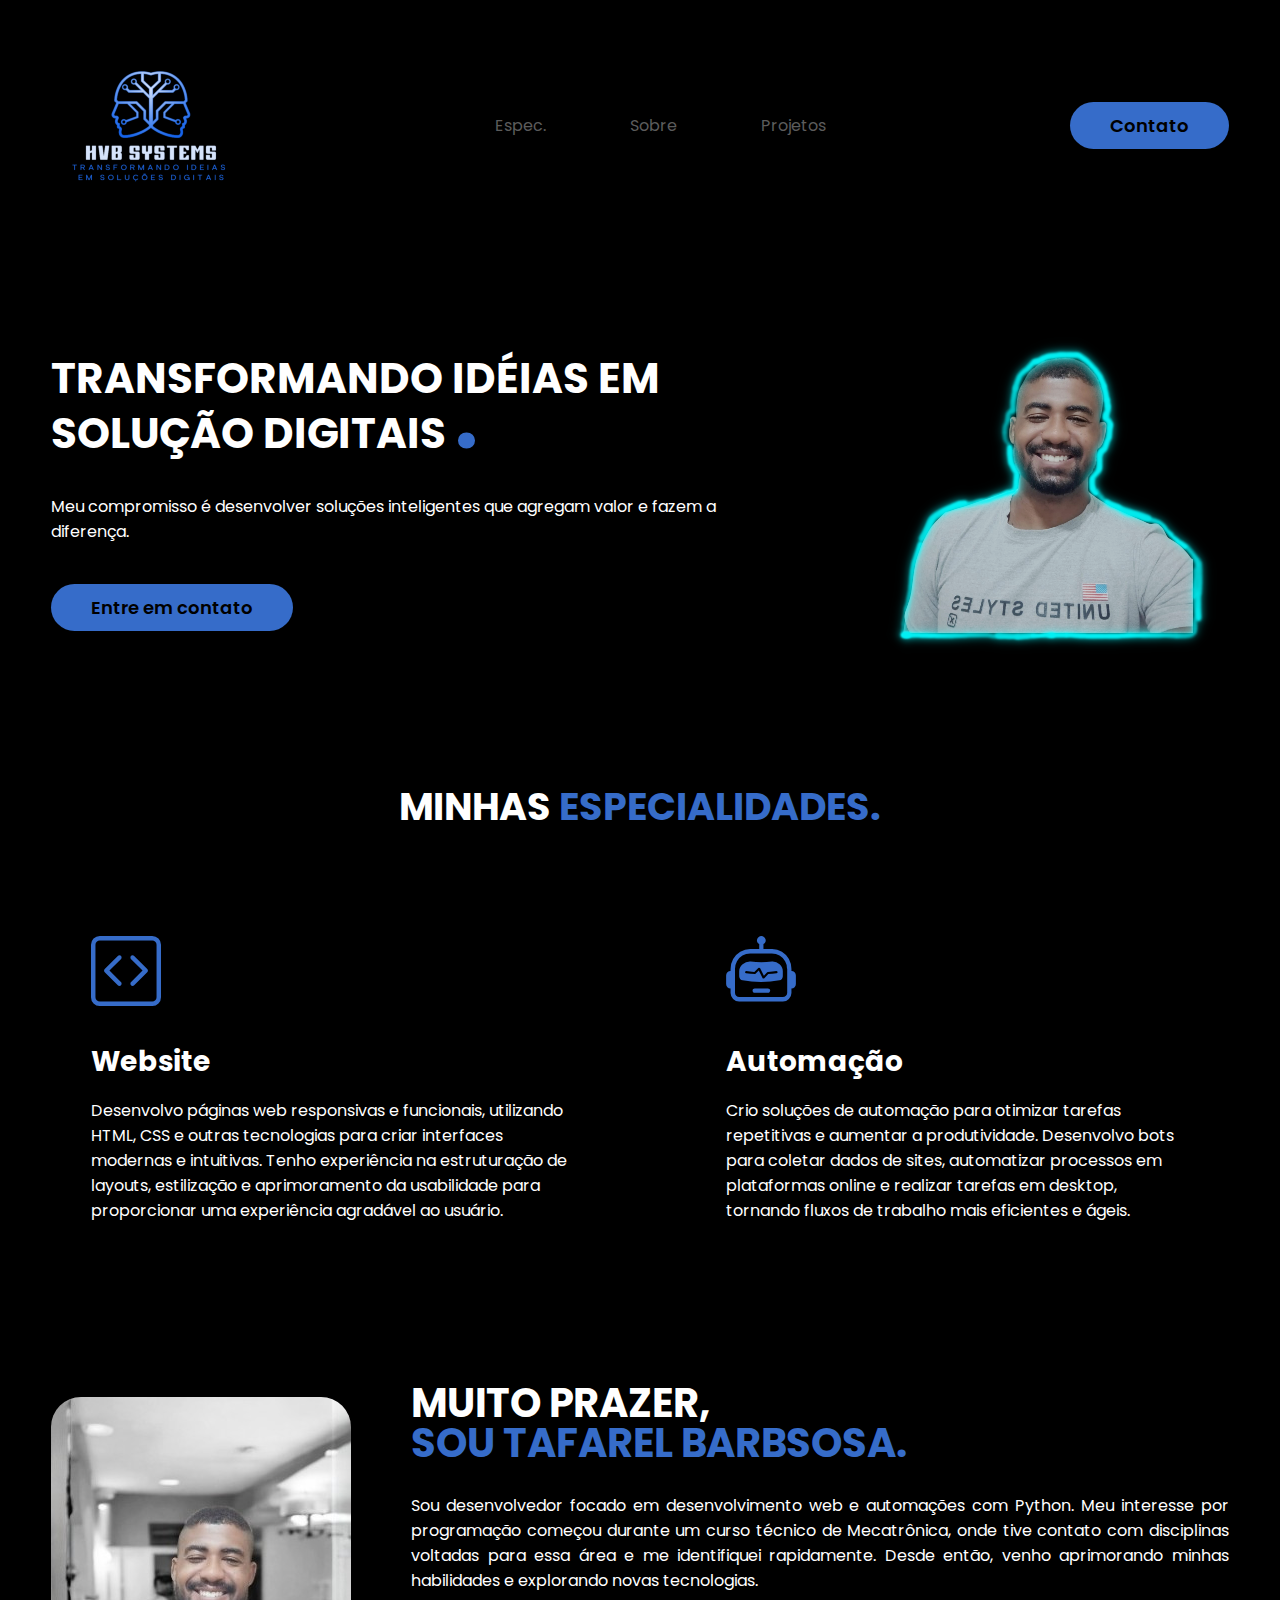
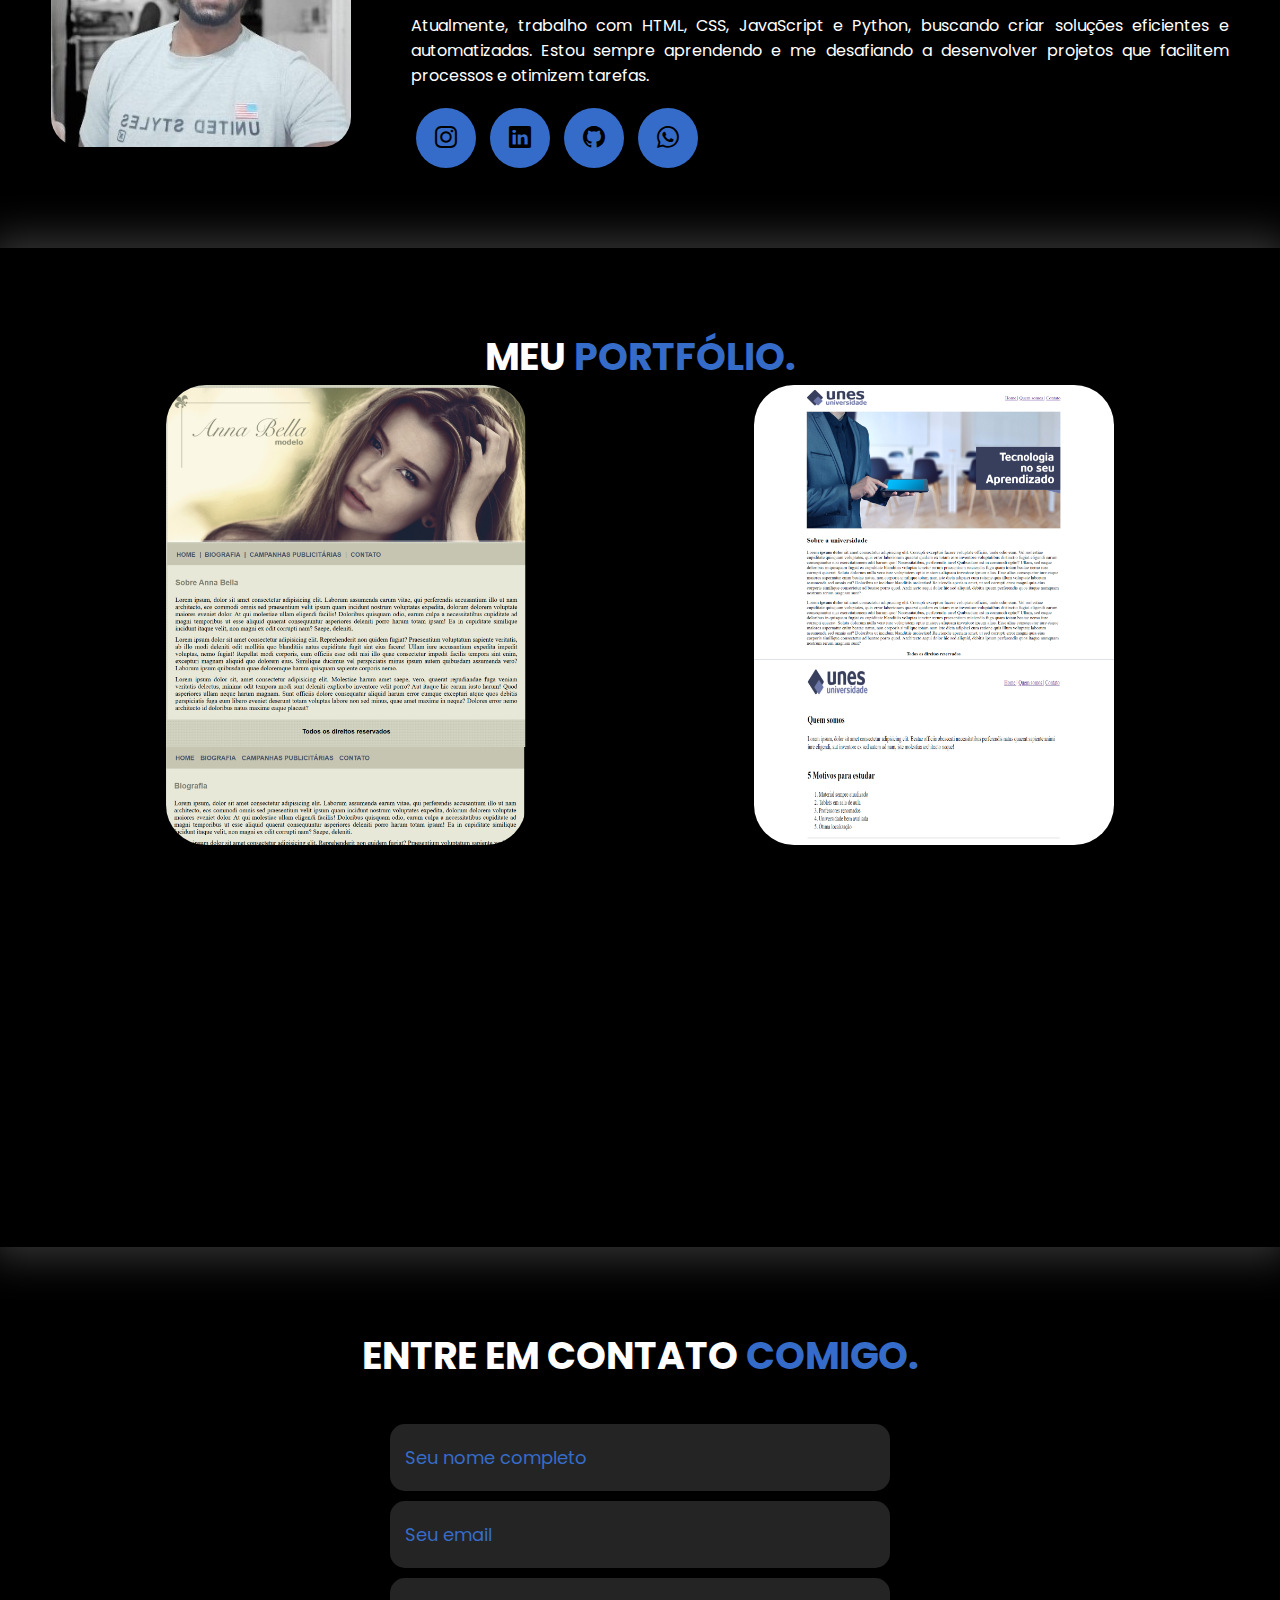
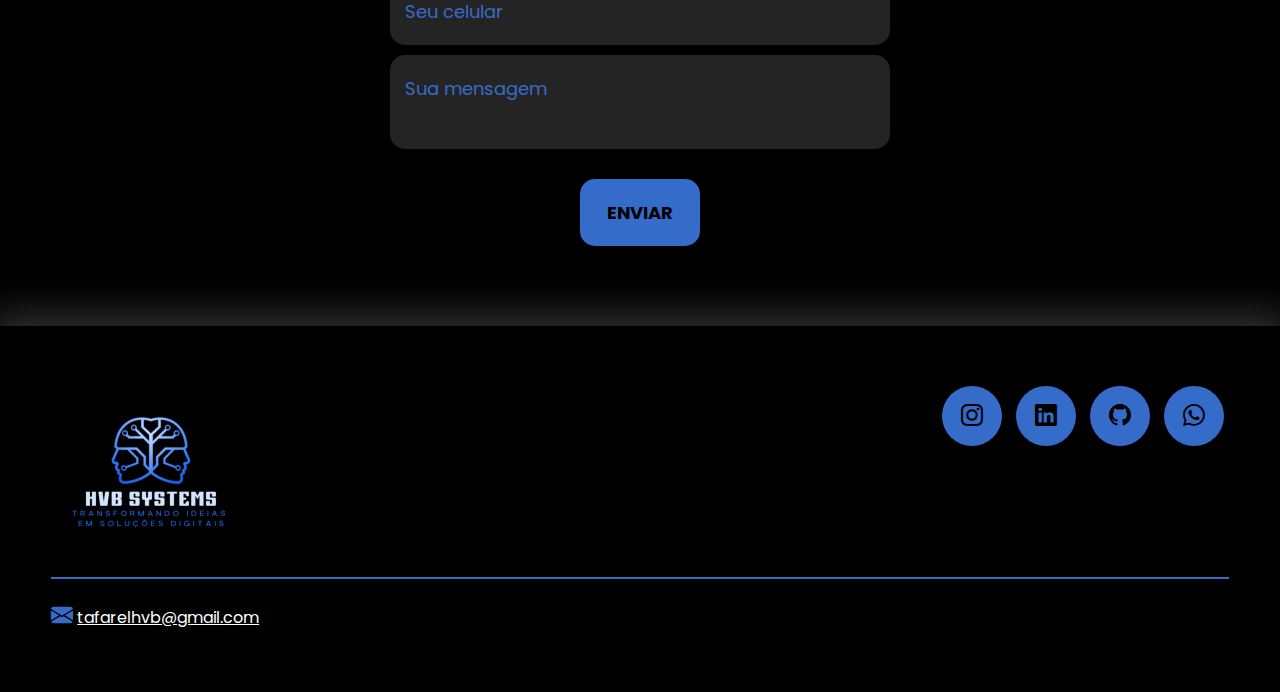
==== commit 96d7b86f: "Vídeos inseridos dentro do container portfolio" ====
--- a/index.html
+++ b/index.html
@@ -117,6 +117,12 @@
                         <div class="overlay">Projeto 2</div>
                     </div>
                 </div>
+
+                <div class="videos">
+                    <iframe width="560" height="315" src="https://www.youtube.com/embed/zC7ODzz5a1A?si=DB9xVdmQob4Qojja" title="YouTube video player" frameborder="0" allow="accelerometer; autoplay; clipboard-write; encrypted-media; gyroscope; picture-in-picture; web-share" referrerpolicy="strict-origin-when-cross-origin" allowfullscreen></iframe>
+
+                    <iframe width="560" height="315" src="https://www.youtube.com/embed/8qxesPjGfSQ?si=FZEU9rdkj6219-b6" title="YouTube video player" frameborder="0" allow="accelerometer; autoplay; clipboard-write; encrypted-media; gyroscope; picture-in-picture; web-share" referrerpolicy="strict-origin-when-cross-origin" allowfullscreen></iframe>
+                </div>
             </div><!--interface-->
         </section><!--portfolio-->
 
@@ -144,9 +150,10 @@
 
                     <div class="btn-social">
                         <a href="#"><button><i class="bi bi-instagram"></i></button></a>
-                        <a href="#"><button><i class="bi bi-linkedin"></i></button></a>
-                        <a href="#"><button><i class="bi bi-github"></i></button></a>
-                        <a href="#"><button><i class="bi bi-whatsapp"></i></button></a>
+                        <a href="https://www.linkedin.com/in/tafarel-barbosa-6081a3156/"><button><i class="bi bi-linkedin"></i></button></a>
+                        <a href="https://github.com/Tafarelbarbosa"><button><i class="bi bi-github"></i></button></a>
+                        <a href="https://wa.me/553195515815?text=Olá,%20vim%20pelo%20seu%20portfólio%20online!"><button><i class="bi bi-whatsapp"></i></button></a>
+
                     </div><!--btn-social-->
                 </div><!--flex-->
             </div> <!--line-footer-->
